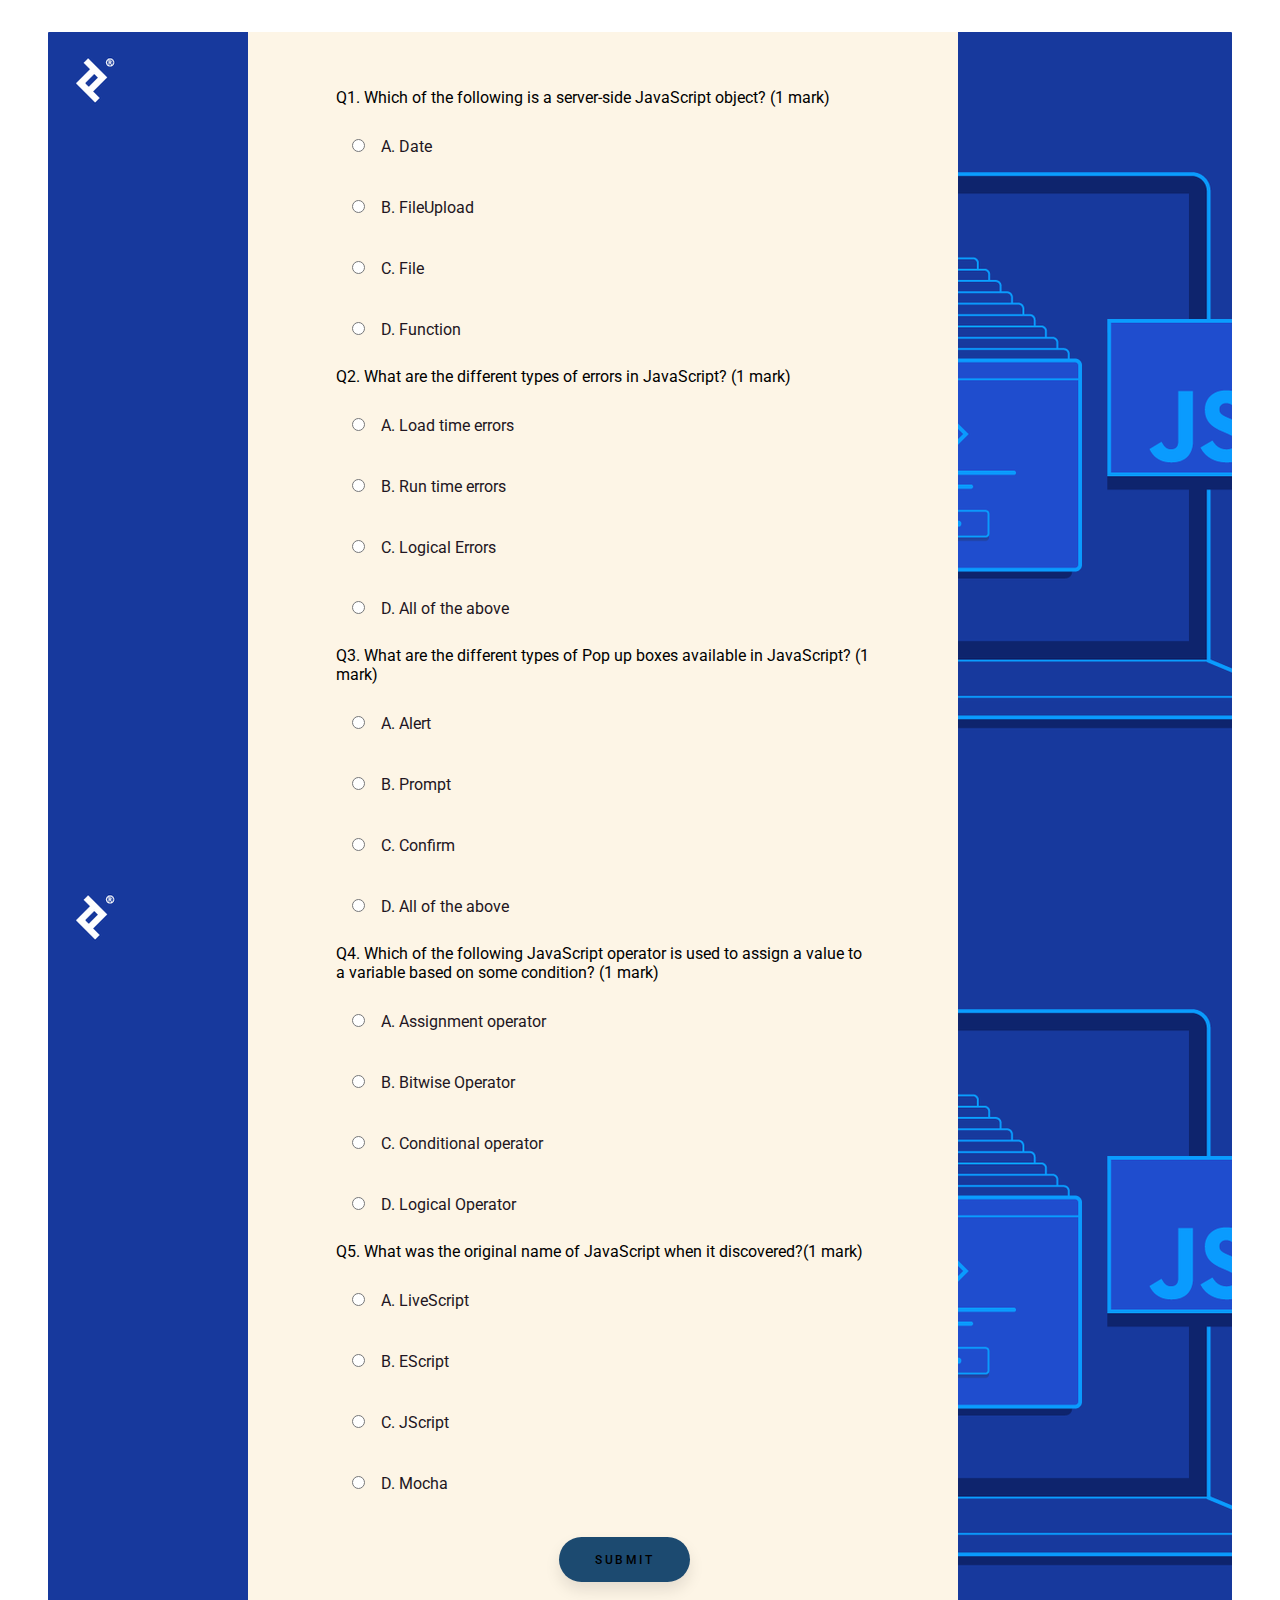
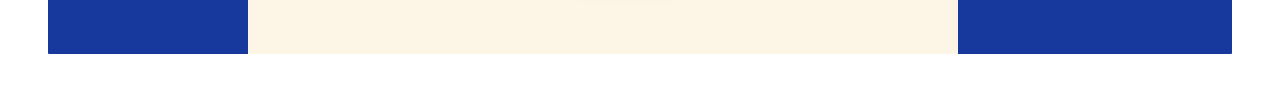
==== index.html @ dd71e1a8 "perf:modified index name" ====
<!DOCTYPE html>
<html lang="en">
<head>
    <meta charset="UTF-8">
    <meta http-equiv="X-UA-Compatible" content="IE=edge">
    <meta name="viewport" content="width=device-width, initial-scale=1.0">
    <title>Quiz Board</title>
    <link rel="stylesheet" href="index.css">
</head>
<body>
  
   
</div>
<div class="bigcontainer">
<div class="container">
    <form name="quiz" id="quiz">
        <div>
            <p class="testing">Q1. Which of the following is a server-side JavaScript object? (1 mark)</p>
            <p><input type="radio" name="question1" value="Date" id="testing">A. Date</p>
            <p><input type="radio" name="question1" value="FileUpload">B. FileUpload</p>
            <p><input type="radio" name="question1" value="File">C. File</p>
            <p><input type="radio" name="question1" value="Function">D. Function</p>
        </div>
        <div>
            <p>Q2. What are the different types of errors in JavaScript? (1 mark)</p>
            <p><input type="radio" name="question2" value="Load time errors">A. Load time errors</p>
            <p><input type="radio" name="question2" value="Run time errors">B. Run time errors</p>
            <p><input type="radio" name="question2" value="Logical Errors">C. Logical Errors</p>
            <p><input type="radio" name="question2" value="All of the above">D. All of the above</p>
        </div>
        
        <div>
            <p>Q3. What are the different types of Pop up boxes available in JavaScript? (1 mark)</p>
            <p><input type="radio" name="question3" value="Alert">A. Alert</p>
            <p><input type="radio" name="question3" value="Prompt">B. Prompt</p>
            <p><input type="radio" name="question3" value="Confirm">C. Confirm</p>
            <p><input type="radio" name="question3" value="All of the above">D. All of the above</p>
        </div>
        <div>
            <p>Q4. Which of the following JavaScript operator is used to assign a value to a variable based on some condition? (1 mark)</p>
            <p><input type="radio" name="question4" value="Assignment operator">A. Assignment operator</p>
            <p><input type="radio" name="question4" value="Bitwise Operator">B. Bitwise Operator</p>
            <p><input type="radio" name="question4" value="Conditional operator">C. Conditional operator</p>
            <p><input type="radio" name="question4" value="Logical Operator">D. Logical Operator</p>
        </div>
        <div>
            <p>Q5. What was the original name of JavaScript when it discovered?(1 mark)</p>
            <p><input type="radio" name="question5" value="LiveScript">A. LiveScript</p>
            <p><input type="radio" name="question5" value="EScript">B. EScript</p>
            <p><input type="radio" name="question5" value="JScript">C. JScript</p>
            <p><input type="radio" name="question5" value="Mocha">D. Mocha</p>
        </div>
        <!--<div>
            <p>Q6. Which of the following is not a JavaScript framework or library?(1 mark)</p>
            <p><input type="radio" name="question6" value="Polymer">A. Polymer</p>
            <p><input type="radio" name="question6" value="Meteor">B. Meteor</p>
            <p><input type="radio" name="question6" value="jQuery">C. jQuery</p>
            <p><input type="radio" name="question6" value="Cassandra">D. Cassandra</p>
        </div>
        <div>
            <p>Q7. Which one of the following is not a keyword: (1 mark)</p>
            <p><input type="radio" name="question7" value="if">A. if</p>
            <p><input type="radio" name="question7" value="with">B. with</p>
            <p><input type="radio" name="question7" value="debugger">C. debugger</p>
            <p><input type="radio" name="question7" value="use strict">D. use strict</p>
        </div>
        <div>
            <p>Q8. A set of unordered properties that, has a name and value is called______ (1 mark)</p>
            <p><input type="radio" name="question8" value="String">A. String</p>
            <p><input type="radio" name="question8" value="Array">B. Array</p>
            <p><input type="radio" name="question8" value="Serialized Object">C. Serialized Object</p>            </p>
            <p><input type="radio" name="question8" value="Object">D. Object</p>
        </div>
        <div>
            <p>Q9. Which one of the following is not a example of closures?(1 mark)</p>
            <p><input type="radio" name="question9" value="Graphics">A. Graphics</p>
            <p><input type="radio" name="question9" value="Variables">B. Variables</p>
            <p><input type="radio" name="question9" value="Functions">C. Functions</p>
            <p><input type="radio" name="question9" value="Objects">D. Objects</p>
        </div>-->
        <input type="button" value="Submit" id="button" onclick="check()">
    </form>
</div>
</div>
    <p id="results"></p>
    <script src="index.js"></script>
</body>

</html>
---- index.css ----
@import url('https://fonts.googleapis.com/css2?family=Roboto:ital,wght@0,100;0,300;0,500;1,300&display=swap');  
*{
   
    margin: 0; 
    padding: 0;
    box-sizing: border-box;
    outline: none; border: none;
    text-decoration: none;
    margin: 5px;
    font-family: 'Roboto', sans-serif;
    margin: 1rem;
    scroll-behavior: smooth;

    
}
.header h1,h2{
    color: black;
    font-size: 30px;
}
.header{
    text-align: center;
    border-radius: 21px;
    background-color: #134c85;

}

#button {
    padding: 1.3em 3em;
    font-size: 12px;
    text-transform: uppercase;
    letter-spacing: 2.5px;
    font-weight: 500;
    color: #000;
    background-color: rgb(28, 74, 112);
    border: none;
    border-radius: 45px;
    -webkit-box-shadow: 0px 8px 15px rgba(0, 0, 0, 0.1);
            box-shadow: 0px 8px 15px rgba(0, 0, 0, 0.1);
    -webkit-transition: all 0.3s ease 0s;
    transition: all 0.3s ease 0s;
    cursor: pointer;
    outline: none;
    position: relative;
    left: 40%;
   }
   #button:hover {
    background-color: #2EE59D;
    -webkit-box-shadow: 0px 15px 20px rgba(46, 229, 157, 0.4);
            box-shadow: 0px 15px 20px rgba(46, 229, 157, 0.4);
    color: #fff;
    -webkit-transform: translateY(-7px);
        -ms-transform: translateY(-7px);
            transform: translateY(-7px);
   }
   #quiz p:first-child{
       color: #000000;
   }
   #quiz p{
       color: #221622;
   }

.container{
    justify-content: center;
    background-color: oldlace;
}


.student-name{
    width: 50%;
    margin-left: 250px;
}
#no-name {
    display: none;
    margin-top: 2%;
}
#no-name span {
    color: #4286f4;
}
.container{
    padding: 40px;
    width: 60%;
    margin-left: 200px;
    border-radius: 3px solid blue;
}
.bigcontainer{
    background-image: url(./assets/js2.webp);
    border: 20px;
    border-radius: 1px;
    
}
.java h1{
    text-align: center;
}
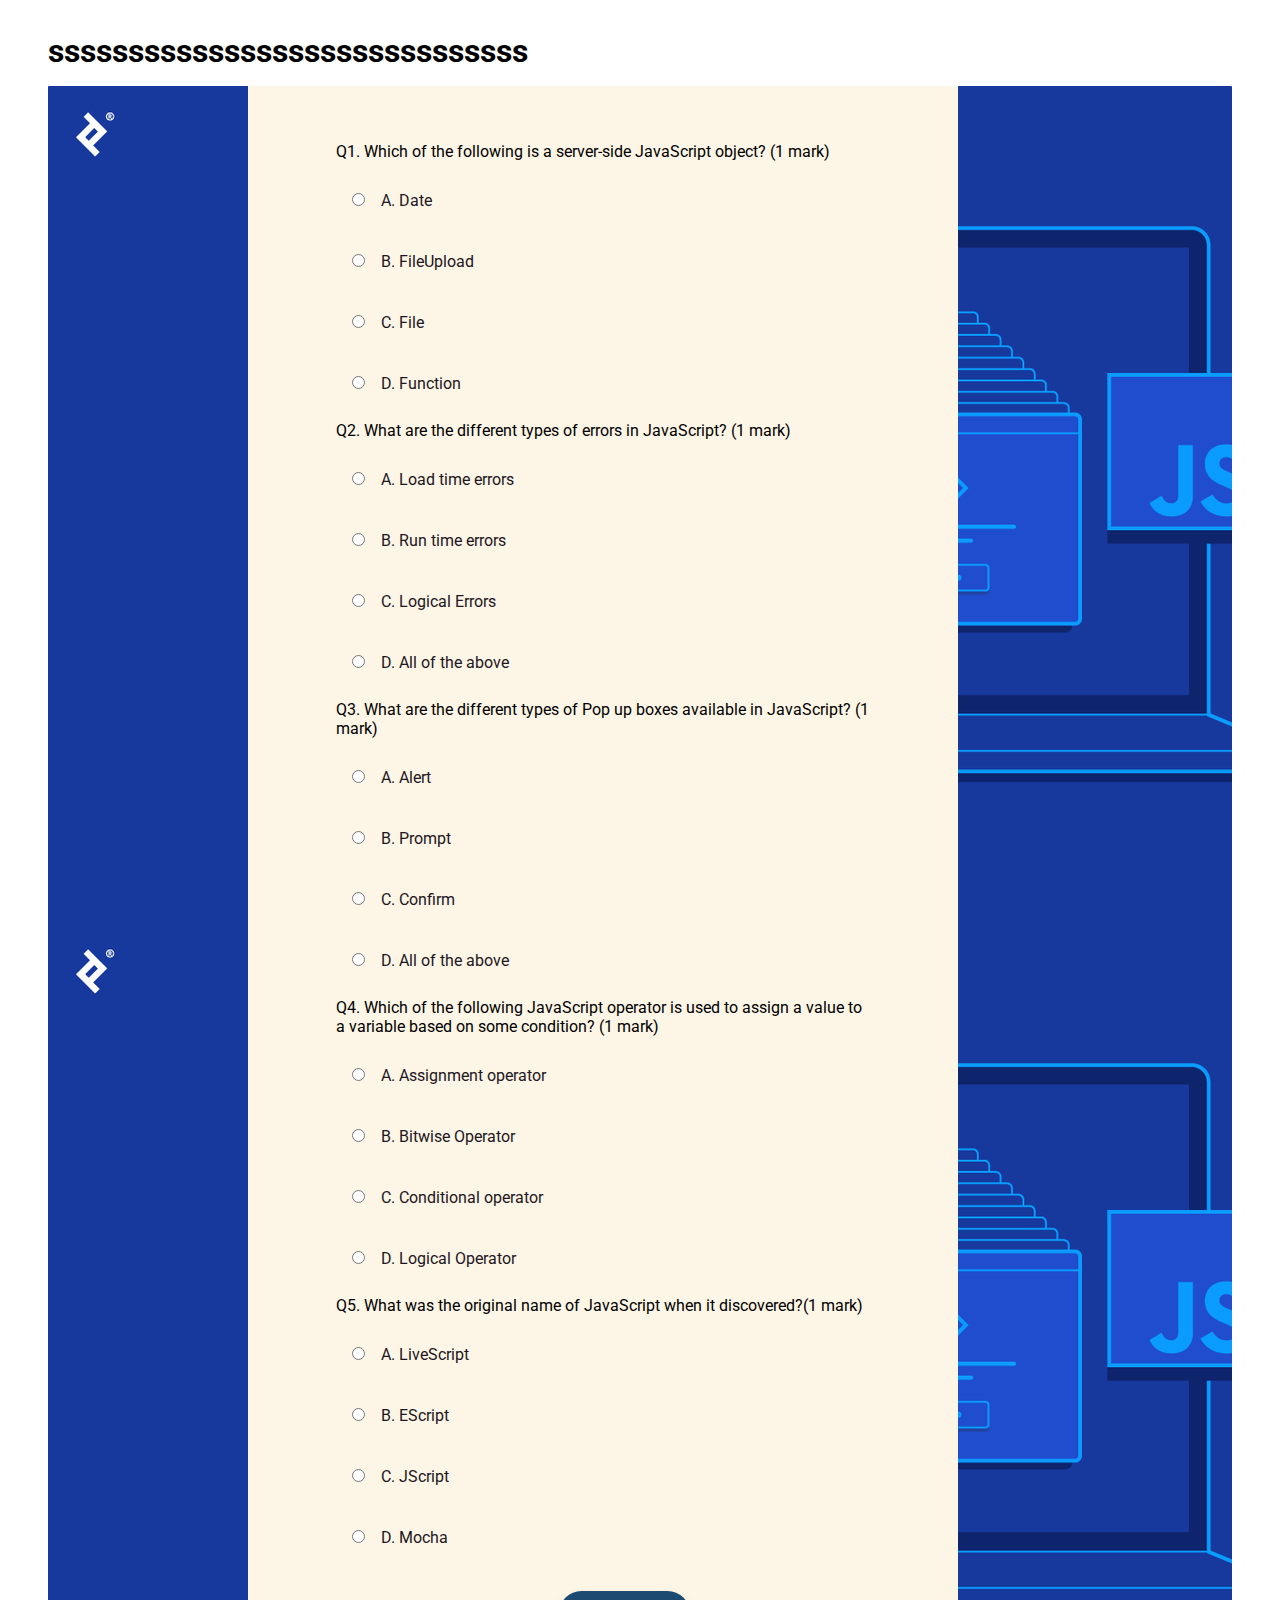
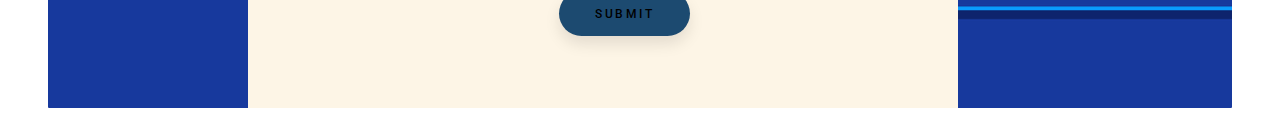
==== commit b15e5849: "style: styling-" ====
--- a/index.html
+++ b/index.html
@@ -8,7 +8,7 @@
     <link rel="stylesheet" href="index.css">
 </head>
 <body>
-  
+  <h1>ssssssssssssssssssssssssssssss</h1>
    
 </div>
 <div class="bigcontainer">
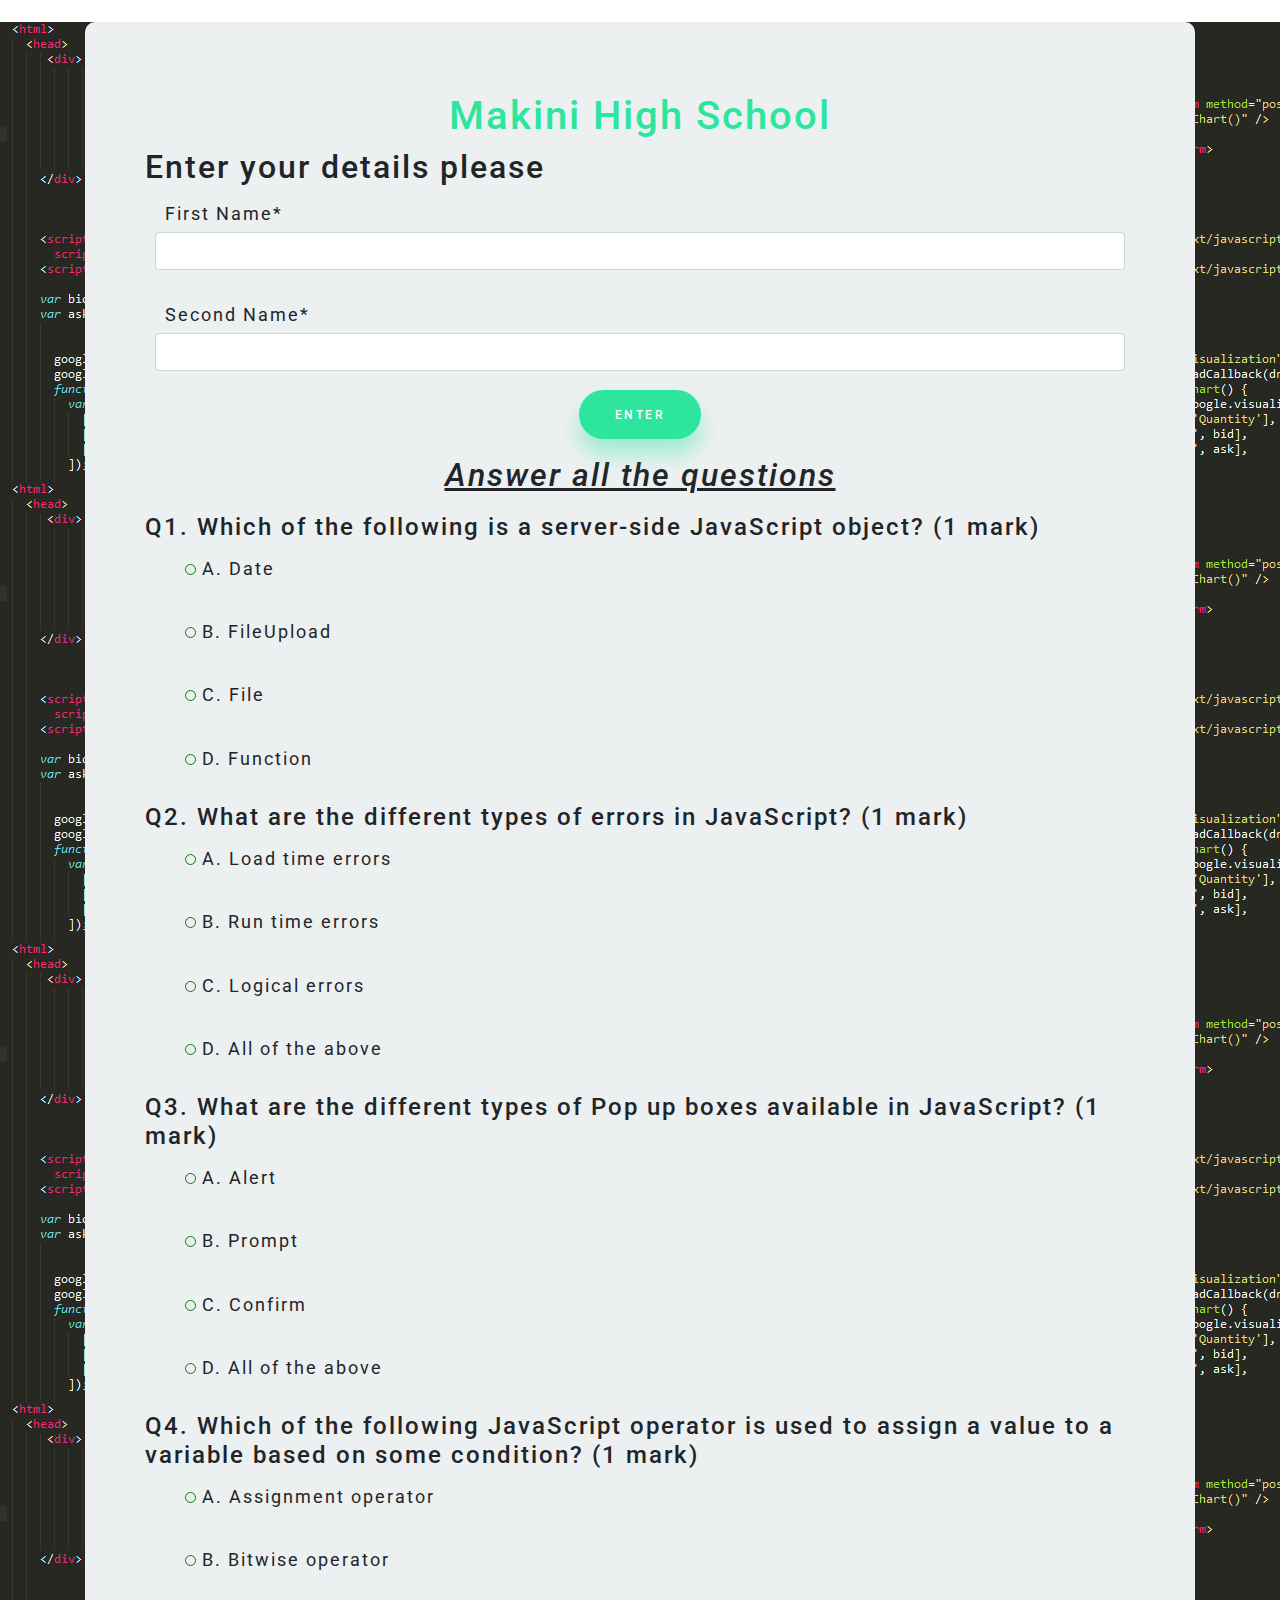
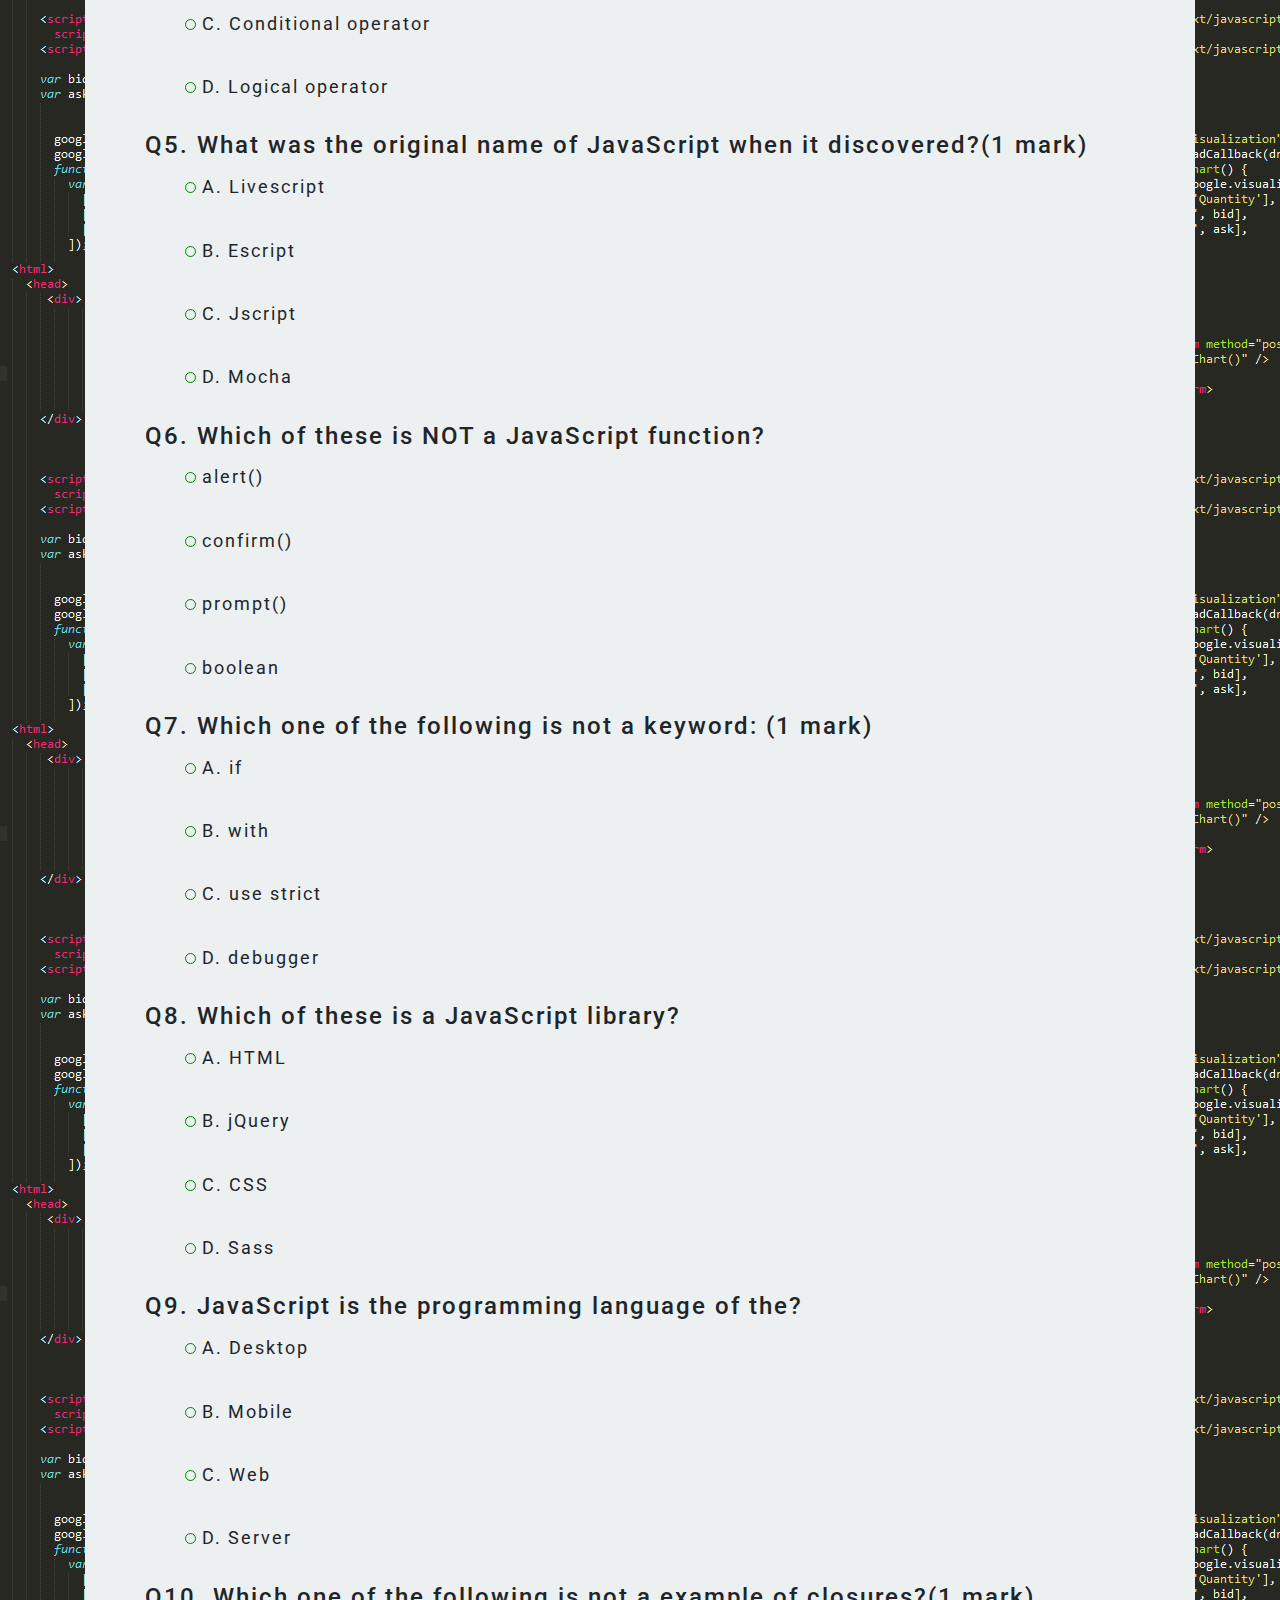
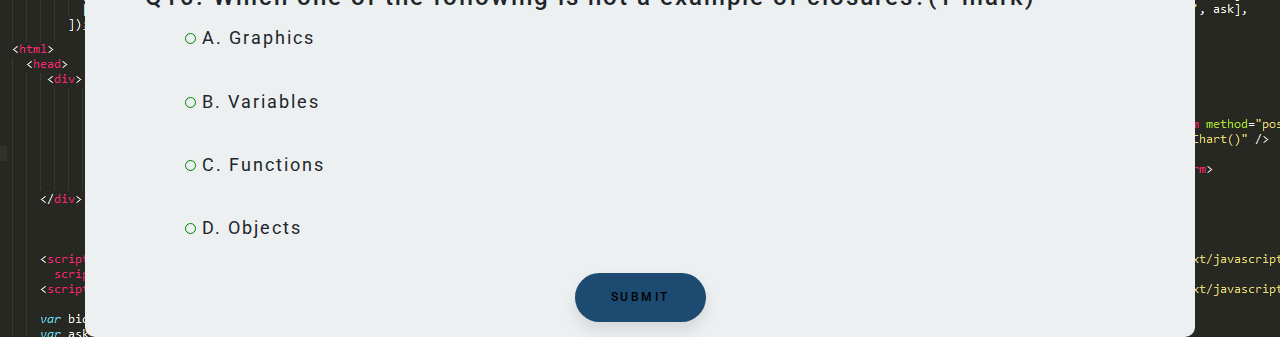
==== commit 189fd39b: "final commit" ====
--- a/index.html
+++ b/index.html
@@ -1,89 +1,402 @@
 <!DOCTYPE html>
 <html lang="en">
 <head>
-    <meta charset="UTF-8">
-    <meta http-equiv="X-UA-Compatible" content="IE=edge">
+    <!-- <meta charset="UTF-8">
     <meta name="viewport" content="width=device-width, initial-scale=1.0">
+    <meta http-equiv="X-UA-Compatible" content="ie=edge"> -->
+   
+    <link rel="stylesheet" href="css/bootstrap.min.css">
+    <link rel="stylesheet" href="css/style.css">
+    
     <title>Quiz Board</title>
-    <link rel="stylesheet" href="index.css">
 </head>
 <body>
-  <h1>ssssssssssssssssssssssssssssss</h1>
-   
-</div>
-<div class="bigcontainer">
+    <div class="main">
 <div class="container">
-    <form name="quiz" id="quiz">
-        <div>
-            <p class="testing">Q1. Which of the following is a server-side JavaScript object? (1 mark)</p>
-            <p><input type="radio" name="question1" value="Date" id="testing">A. Date</p>
-            <p><input type="radio" name="question1" value="FileUpload">B. FileUpload</p>
-            <p><input type="radio" name="question1" value="File">C. File</p>
-            <p><input type="radio" name="question1" value="Function">D. Function</p>
+
+    <form>
+        <div id="student-details">
+        
+            <h1 class="text-center">Makini High School</h1>
+            <div class="banner">
+                <h2>Enter your details please</h2>
+            </div>
+            <div class="form-group">
+    
+                <label for="name">First Name*</label>
+                <input class="form-control" type="text" id="firstName">
+            </div>
+            <div class="form-group">
+                <label for="name">Second Name*</label>
+                <input class="form-control" type="text" id="secondName">
+            </div>
+            <button id="start-btn" class="btn">Enter</button>
+        
         </div>
-        <div>
-            <p>Q2. What are the different types of errors in JavaScript? (1 mark)</p>
-            <p><input type="radio" name="question2" value="Load time errors">A. Load time errors</p>
-            <p><input type="radio" name="question2" value="Run time errors">B. Run time errors</p>
-            <p><input type="radio" name="question2" value="Logical Errors">C. Logical Errors</p>
-            <p><input type="radio" name="question2" value="All of the above">D. All of the above</p>
+          
+        <div id="page1">
+            <h2 class="note">Answer all the questions</h2>
+
+            <div class="quiz1">
+                <h4>Q1. Which of the following is a server-side JavaScript object? (1 mark)</h4>
+                <div class="inputs">
+                    <div class="form-group">
+                        <label for="language">
+                            <input value="0" type="radio" name="js" id="language">
+                            <span class="circle"></span>
+                            A. Date</label>
+                    </div>
+                    <div class="form-group">
+                        <label  for="asian">
+                            <input value="0" type="radio" name="js" id="asian">
+                            <span class="circle"></span>
+                            B. FileUpload</label>
+                    </div>
+                    <div class="form-group">
+                        <label for="java">
+                            <input value="10" type="radio" name="js" id="java">
+                            <span class="circle"></span>
+                            C. File</label>
+                    </div>
+                    <div class="form-group">
+                        <label  for="none">
+                            <input value="0" type="radio" name="js" id="none">
+                            <span class="circle"></span>
+                            D. Function</label>
+                    </div>
+                </div>
+            </div>
+
+            <div class="quiz2">
+                <h4>Q2. What are the different types of errors in JavaScript? (1 mark)</h4>
+                <div class="inputs">
+                    <div class="form-group">
+                        <label  for="2018">
+                            <input value="0"type="radio" name="year" id="2018">
+                            <span class="circle"></span>
+                            A. Load time errors
+                        </label>
+                    </div>
+                    <div class="form-group">
+                        <label for="1995">
+                            <input value="10" type="radio" name="year" id="1995">
+                            <span class="circle"></span>
+                            B. Run time errors</label>
+                    </div>
+                    <div class="form-group">
+                        <label  for="1837">
+                            <input  value="0" type="radio" name="year" id="1837">
+                            <span class="circle"></span>
+                            C. Logical errors</label>
+                    </div>
+                    <div class="form-group">
+                        <label for="2000">
+                            <input value="0" type="radio" name="year" id="2000">
+                            <span class="circle"></span>
+                            D. All of the above</label>
+                    </div>
+                </div>
+            </div>
+
+            <div class="quiz3">
+                <h4>Q3. What are the different types of Pop up boxes available in JavaScript? (1 mark) </h4>
+                <div class="inputs">
+                    <div class="form-group">
+                        <label for="angular">
+                            <input value="0" type="radio" name="framework" id="angular">
+                            <span class="circle"></span>
+                            A. Alert</label>
+                    </div>
+                    <div class="form-group">
+                        <label for="react">
+                            <input value="0" type="radio" name="framework" id="react">
+                            <span class="circle"></span>
+                            B. Prompt</label>
+                    </div>
+                    <div class="form-group">
+                        <label for="bootstrap">
+                            <input value="0" type="radio" name="framework" id="bootstrap">
+                            <span class="circle"></span>
+                            C. Confirm</label>
+                    </div>
+                    <div class="form-group">
+                        <label for="Vue">
+                            <input value="10" type="radio" name="framework" id="Vue">
+                            <span class="circle"></span>
+                            D. All of the above</label>
+                    </div>
+                </div>
+            </div>
+
+            <div class="quiz4">
+                <h4>Q4. Which of the following JavaScript operator is used to assign a value to a variable based on some condition? (1 mark)</h4>
+                <div class="inputs">
+                    <div class="form-group">
+                        <label for="keywords">
+                            <input value="0" type="radio" name="known" id="keywords">
+                            <span class="circle"></span>
+                            A. Assignment operator
+                        </label>
+                    </div>
+                </div>
+                <div class="inputs">
+                    <div class="form-group">
+                        <label for="data">
+                            <input value="0" type="radio" name="known" id="data">
+                            <span class="circle"></span>
+                            B. Bitwise operator
+                        </label>
+                    </div>
+                </div>
+                <div class="inputs">
+                    <div class="form-group">
+                        <label for="statements">
+                            <input value="10" type="radio" name="known" id="statements">
+                            <span class="circle"></span>
+                            C. Conditional operator
+                        </label>
+                    </div>
+                </div>
+                <div class="inputs">
+                    <div class="form-group">
+                        <label for="prototypes">
+                            <input value="0" type="radio" name="known" id="prototypes">
+                            <span class="circle"></span>
+                            D. Logical operator
+                        </label>
+                    </div>
+                </div>
+            </div>
+
+            <div class="quiz5">
+                <h4>Q5. What was the original name of JavaScript when it discovered?(1 mark)</h4>
+                <div class="inputs">
+                    <div class="form-group">
+                        <label for="oriented">
+                            <input value="0" type="radio" name="type" id="oriented">
+                            <span class="circle"></span>
+                            A. Livescript
+                        </label>
+                    </div>
+                </div>
+                <div class="inputs">
+                    <div class="form-group">
+                        <label for="assembly">
+                            <input value="0" type="radio" name="type" id="assembly">
+                            <span class="circle"></span>
+                            B. Escript
+                        </label>
+                    </div>
+                </div>
+                <div class="inputs">
+                    <div class="form-group">
+                        <label for="high">
+                            <input value="0" type="radio" name="type" id="high">
+                            <span class="circle"></span>
+                            C. Jscript
+                        </label>
+                    </div>
+                </div>
+                <div class="inputs">
+                    <div class="form-group">
+                        <label for="based">
+                            <input value="10" type="radio" name="type" id="based">
+                            <span class="circle"></span>
+                            D. Mocha
+                        </label>
+                    </div>
+                </div>
+            </div>
+
+           
+        <div id="page2">
+            <div class="quiz6">
+                <h4>Q6. Which of these is NOT a JavaScript function?</h4>
+                <div class="inputs">
+                    <div class="form-group">
+                        <label for="alert">
+                            <input value="0" type="radio" name="function" id="alert">
+                           <span class="circle"></span>
+                            alert()
+                        </label>
+                    </div>
+                    <div class="form-group">
+                        <label for="confirm">
+                            <input value="0" type="radio" name="function" id="confirm">
+                            <span class="circle"></span>
+                            confirm()</label>
+                    </div>
+                    <div class="form-group">
+                        <label for="prompt">
+                            <input value="0" type="radio" name="function" id="prompt">
+                            <span class="circle"></span>
+                            prompt()</label>
+                    </div>
+                    <div class="form-group">
+                        <label for="boolean">
+                            <input value="10" type="radio" name="function" id="boolean">
+                            <span class="circle"></span>
+                            boolean</label>
+                    </div>
+                </div>
+            </div>
+
+            <div class="quiz7">
+                <h4>Q7. Which one of the following is not a keyword: (1 mark)</h4>
+                <div class="inputs">
+                    <div class="form-group">
+                        <label for="wrong-1">
+                            <input value="0" type="radio" name="dom" id="wrong-1">
+                            <span class="circle"></span>
+                            A. if</label>
+                    </div>
+                    <div class="form-group">
+                        <label for="wrong-2">
+                            <input  value="0" type="radio" name="dom" id="wrong-2">
+                            <span class="circle"></span>
+                            B. with</label>
+                    </div>
+                    <div class="form-group">
+                        <label for="right">
+                            <input  value="10" type="radio" name="dom" id="right">
+                            <span class="circle"></span>
+                            C. use strict</label>
+                    </div>
+                    <div class="form-group">
+                        <label for="wrong-3">
+                            <input value="0" type="radio" name="dom" id="wrong-3">
+                            <span class="circle"></span>
+                            D. debugger</label>
+                    </div>
+                </div>
+            </div>
+            <div class="quiz8">
+                <h4>Q8. Which of these is a JavaScript library?</h4>
+                <div class="inputs">
+                    <div class="form-group">
+                        <label for="body">
+                            <input value="0" type="radio" name="link" id="body">
+                            <span class="circle"></span>
+                            A. HTML</label>
+                    </div>
+                    <div class="form-group">
+                        <label for="head">
+                            <input value="10" type="radio" name="link" id="head">
+                            <span class="circle"></span>
+                            B. jQuery</label>
+                    </div>
+                    <div class="form-group">
+                        <label for="html">
+                            <input value="0" type="radio" name="link" id="html">
+                            <span class="circle"></span>
+                            C. CSS</label>
+                    </div>
+                    <div class="form-group">
+                        <label for="section">
+                            <input value="0" type="radio" name="link" id="section">
+                            <span class="circle"></span>
+                            D. Sass</label>
+                    </div>
+                </div>
+            </div>
+
+            <div class="quiz9">
+                <h4>Q9. JavaScript is the programming language of the?</h4>
+                <div class="inputs">
+                    <div class="form-group">
+                        <label for="desktop">
+                            <input value="0" type="radio" name="programming" id="desktop">
+                            <span class="circle"></span>
+                            A. Desktop
+                        </label>
+                    </div>
+                </div>
+                <div class="inputs">
+                    <div class="form-group">
+                        <label for="mobile">
+                            <input value="0" type="radio" name="programming" id="mobile">
+                            <span class="circle"></span>
+                            B. Mobile
+                        </label>
+                    </div>
+                </div>
+                <div class="inputs">
+                    <div class="form-group">
+                        <label for="web">
+                            <input value="10" type="radio" name="programming" id="web">
+                            <span class="circle"></span>
+                            C. Web
+                        </label>
+                    </div>
+                </div>
+                <div class="inputs">
+                    <div class="form-group">
+                        <label for="server">
+                            <input value="0" type="radio" name="programming" id="server">
+                            <span class="circle"></span>
+                            D. Server
+                        </label>
+                    </div>
+                </div>
+            </div>
+
+            <div class="quiz10">
+                <h4>Q10. Which one of the following is not a example of closures?(1 mark)</h4>
+                <div class="inputs">
+                    <div class="form-group">
+                        <label for="script">
+                            <input value="10" type="radio" name="element" id="script">
+                            <span class="circle"></span>
+                            A. Graphics
+
+                        </label>
+                    </div>
+                </div>
+                <div class="inputs">
+                    <div class="form-group">
+                        <label for="javascript">
+                            <input value="0" type="radio" name="element" id="javascript">
+                            <span class="circle"></span>
+                            B. Variables
+                        </label>
+                    </div>
+                </div>
+                <div class="inputs">
+                    <div class="form-group">
+                        <label for="js">
+                            <input value="0" type="radio" name="element" id="js">
+                            <span class="circle"></span>
+                            C. Functions
+                        </label>
+                    </div>
+                </div>
+                <div class="inputs">
+                    <div class="form-group">
+                        <label for="scripting">
+                            <input value="0" type="radio" name="element" id="scripting">
+                            <span class="circle"></span>
+                            D. Objects
+                        </label>
+                    </div>
+                </div>
+            </div>
+
+            <button id="submit" class="btn">Submit</button>
         </div>
-        
-        <div>
-            <p>Q3. What are the different types of Pop up boxes available in JavaScript? (1 mark)</p>
-            <p><input type="radio" name="question3" value="Alert">A. Alert</p>
-            <p><input type="radio" name="question3" value="Prompt">B. Prompt</p>
-            <p><input type="radio" name="question3" value="Confirm">C. Confirm</p>
-            <p><input type="radio" name="question3" value="All of the above">D. All of the above</p>
+
+        <div id="score">
+            <p class="text-center">Your score is:</p>
+            <p class="text-center scoreDisplay"></p>
+            <br>
+            <p class="text-center name-display"></p>
+            <br>
+           
+
         </div>
-        <div>
-            <p>Q4. Which of the following JavaScript operator is used to assign a value to a variable based on some condition? (1 mark)</p>
-            <p><input type="radio" name="question4" value="Assignment operator">A. Assignment operator</p>
-            <p><input type="radio" name="question4" value="Bitwise Operator">B. Bitwise Operator</p>
-            <p><input type="radio" name="question4" value="Conditional operator">C. Conditional operator</p>
-            <p><input type="radio" name="question4" value="Logical Operator">D. Logical Operator</p>
-        </div>
-        <div>
-            <p>Q5. What was the original name of JavaScript when it discovered?(1 mark)</p>
-            <p><input type="radio" name="question5" value="LiveScript">A. LiveScript</p>
-            <p><input type="radio" name="question5" value="EScript">B. EScript</p>
-            <p><input type="radio" name="question5" value="JScript">C. JScript</p>
-            <p><input type="radio" name="question5" value="Mocha">D. Mocha</p>
-        </div>
-        <!--<div>
-            <p>Q6. Which of the following is not a JavaScript framework or library?(1 mark)</p>
-            <p><input type="radio" name="question6" value="Polymer">A. Polymer</p>
-            <p><input type="radio" name="question6" value="Meteor">B. Meteor</p>
-            <p><input type="radio" name="question6" value="jQuery">C. jQuery</p>
-            <p><input type="radio" name="question6" value="Cassandra">D. Cassandra</p>
-        </div>
-        <div>
-            <p>Q7. Which one of the following is not a keyword: (1 mark)</p>
-            <p><input type="radio" name="question7" value="if">A. if</p>
-            <p><input type="radio" name="question7" value="with">B. with</p>
-            <p><input type="radio" name="question7" value="debugger">C. debugger</p>
-            <p><input type="radio" name="question7" value="use strict">D. use strict</p>
-        </div>
-        <div>
-            <p>Q8. A set of unordered properties that, has a name and value is called______ (1 mark)</p>
-            <p><input type="radio" name="question8" value="String">A. String</p>
-            <p><input type="radio" name="question8" value="Array">B. Array</p>
-            <p><input type="radio" name="question8" value="Serialized Object">C. Serialized Object</p>            </p>
-            <p><input type="radio" name="question8" value="Object">D. Object</p>
-        </div>
-        <div>
-            <p>Q9. Which one of the following is not a example of closures?(1 mark)</p>
-            <p><input type="radio" name="question9" value="Graphics">A. Graphics</p>
-            <p><input type="radio" name="question9" value="Variables">B. Variables</p>
-            <p><input type="radio" name="question9" value="Functions">C. Functions</p>
-            <p><input type="radio" name="question9" value="Objects">D. Objects</p>
-        </div>-->
-        <input type="button" value="Submit" id="button" onclick="check()">
     </form>
 </div>
 </div>
-    <p id="results"></p>
-    <script src="index.js"></script>
 </body>
-
+<script src="js/jquery-3.3.1.js"></script>
+    <script src="js/script.js"></script>
 </html>--- a/css/style.css
+++ b/css/style.css
@@ -0,0 +1,198 @@
+@import url('https://fonts.googleapis.com/css2?family=Roboto:ital,wght@0,100;0,300;0,500;1,300&display=swap'); 
+*{
+    padding: 0;
+    margin: 0;
+    box-sizing: border-box;
+}
+body {
+    line-height: 1.1em;
+    letter-spacing: 2px;
+
+    background-size: cover;
+    font-size: 1.1em;
+}
+h1 {
+    padding-top: 10px;
+}
+form h4 {
+    text-align: left;
+}
+.container {
+    text-align: center;
+}
+
+form {
+    padding: 60px;
+    padding-bottom: 15px;
+    width: 100%;
+    border-radius: 10px;
+    background:#ECF0F1;
+    margin: 2% auto;
+    position: relative;
+}
+
+.form-group {
+    text-align: left;
+    padding: 10px;
+}
+#no-name {
+    display: none;
+    margin-top: 2%;
+}
+#no-name span {
+    color: red;
+}
+#start-btn, #submit {
+        padding: 1.3em 3em;
+        font-size: 12px;
+        text-transform: uppercase;
+        letter-spacing: 2.5px;
+        font-weight: 500;
+        color: #000;
+        background-color: rgb(28, 74, 112);
+        border: none;
+        border-radius: 45px;
+        -webkit-box-shadow: 0px 8px 15px rgba(0, 0, 0, 0.1);
+                box-shadow: 0px 8px 15px rgba(0, 0, 0, 0.1);
+        -webkit-transition: all 0.3s ease 0s;
+        transition: all 0.3s ease 0s;
+        cursor: pointer;
+        outline: none;
+       
+       }
+       #start-btn, #submit :hover{
+        background-color: #2EE59D;
+        -webkit-box-shadow: 0px 15px 20px rgba(46, 229, 157, 0.4);
+                box-shadow: 0px 15px 20px rgba(46, 229, 157, 0.4);
+        color: #fff;
+        -webkit-transform: translateY(-7px);
+            -ms-transform: translateY(-7px);
+                transform: translateY(-7px);
+       }
+   
+#retake{
+    color: white;
+    background: greenyellow;
+    outline-style: none;
+}
+#start-btn:hover,
+#retake:hover,
+#submit:hover {
+    background: white;
+    color: green;
+    border: 1px solid green;
+}
+.inputs {
+    position: relative;
+    left: 2%;
+}
+input[type=radio] {
+    display: none;
+}
+.arrow:hover {
+    font-size: 18px;
+    cursor: pointer;
+    color: green;
+}
+
+.circle {
+    display: inline-block;
+    width: 11px;
+    height: 11px;
+    background: inherit;
+    border: 1px solid green;
+    top: 0;
+    bottom: 0;
+    border-radius: 50%;
+}
+.circle:hover {
+    background: green;
+}
+input[type=radio]:checked + .circle {
+    background: green;;
+}
+.arrow {
+    text-align: right;
+    padding-right: 50px;
+    display: inline-block;
+}
+#fa-arrow-right {
+    position: absolute;
+    right: 10%;
+    bottom: 5%;
+}
+#arrow-left {
+    text-align: left;
+    position: absolute;
+    left: 10%;
+    bottom: 4%;
+}
+
+
+.fa-js{
+    color: grey;
+    font-size: 40px;
+
+}
+label {
+    margin-left: 10px;
+    letter-spacing: 2px;
+}
+#score {
+    display: none;
+}
+.name-display {
+    font-size: 27px;
+    line-break: strict;
+}
+.text-center{
+    line-break: normal;
+}
+.scoreDisplay {
+    font-size: 25px;
+    font-family: "Nimbus Roman";
+}
+.enter-name {
+    border: 1px solid red;
+}
+.text-center{
+    color: #2EE59D;
+}
+.note{
+    text-align: center;
+    text-decoration: underline;
+    font-style: italic;
+    padding: 10px;
+}
+.main{
+ background-image: url(/images/js.png);
+}
+.banner{
+    text-align: left;
+    font-size: x-small;
+    font-weight: 100;
+}
+
+
+@media (max-width: 486px) {
+    .form-group {
+        line-height: 20px;
+    }
+    p {
+        line-height: 20px;
+    }
+    .fa-arrow-right {
+        position: absolute;
+        right: 10%;
+        bottom: 3%;
+    }
+    #arrow-left {
+        text-align: left;
+        position: absolute;
+        left: 10%;
+        bottom: 2.5%;
+    }
+    .name-display {
+        line-height: 1.2em;
+    }
+}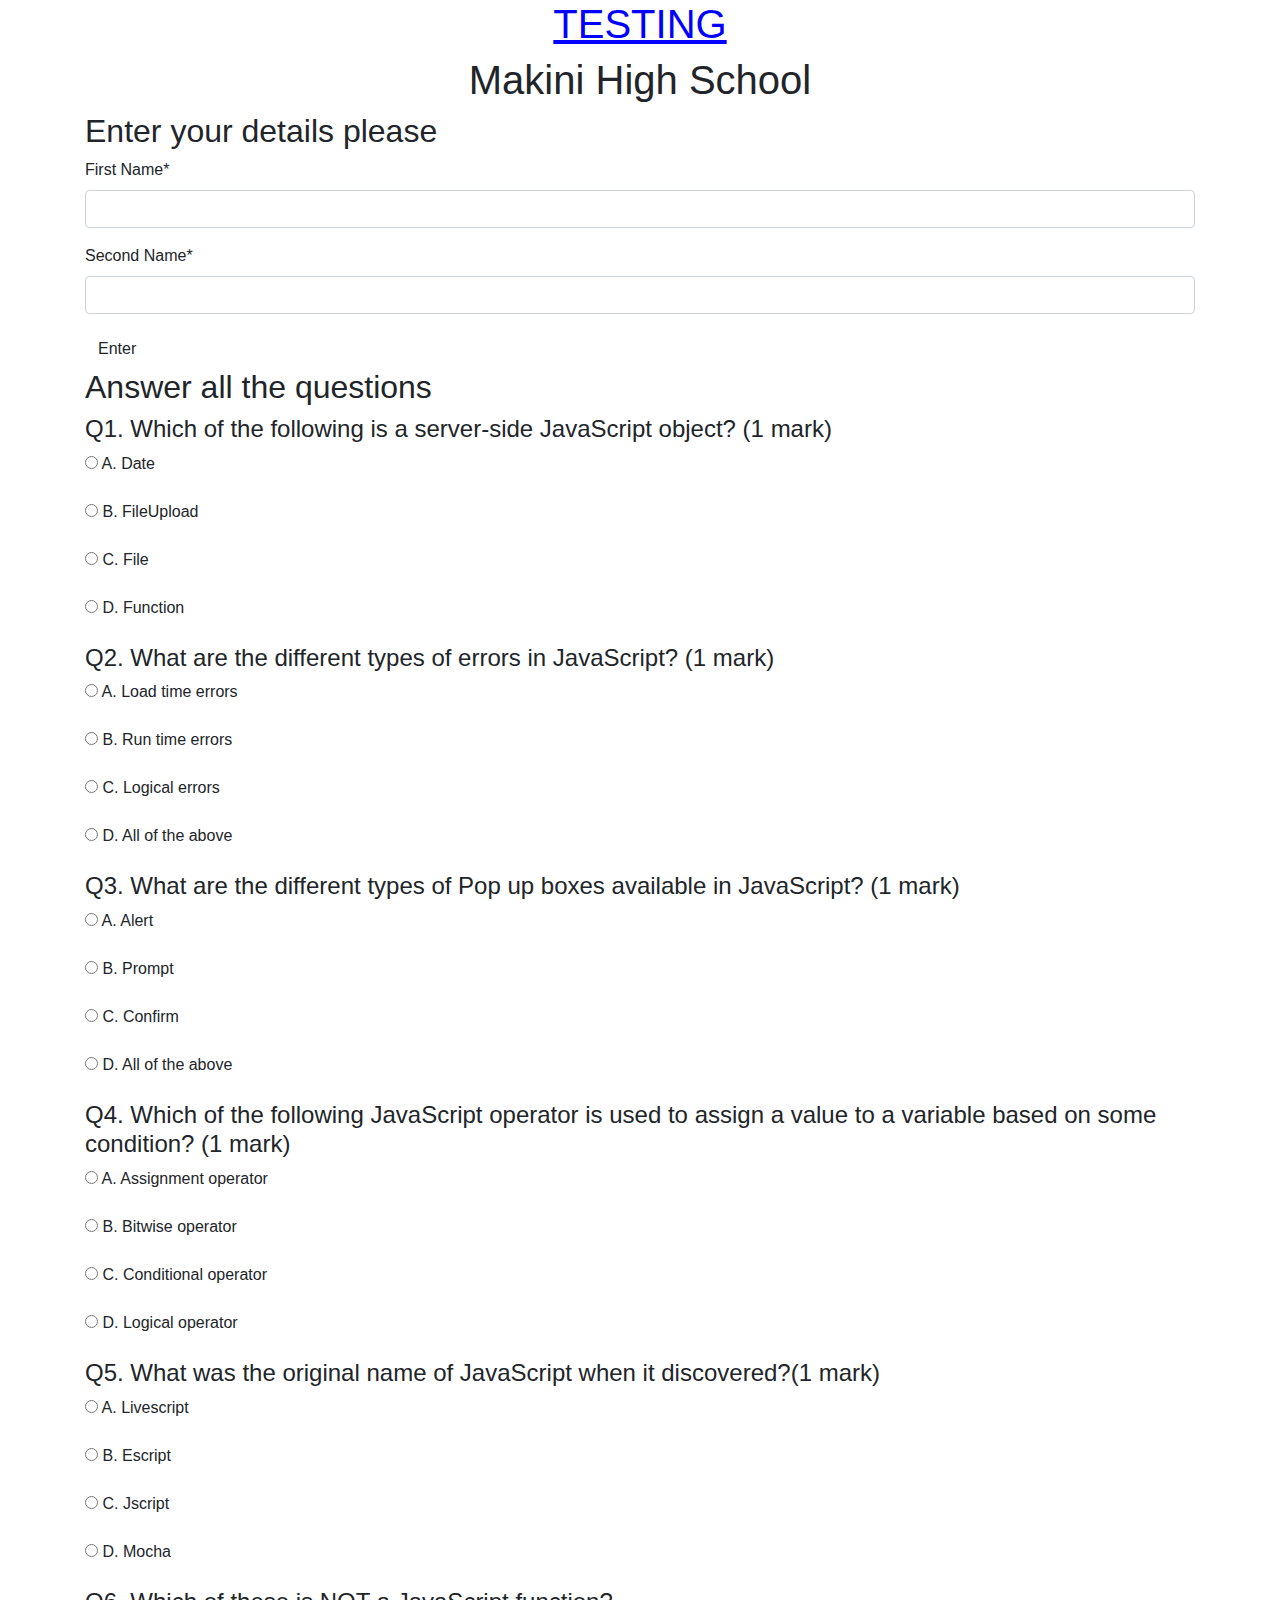
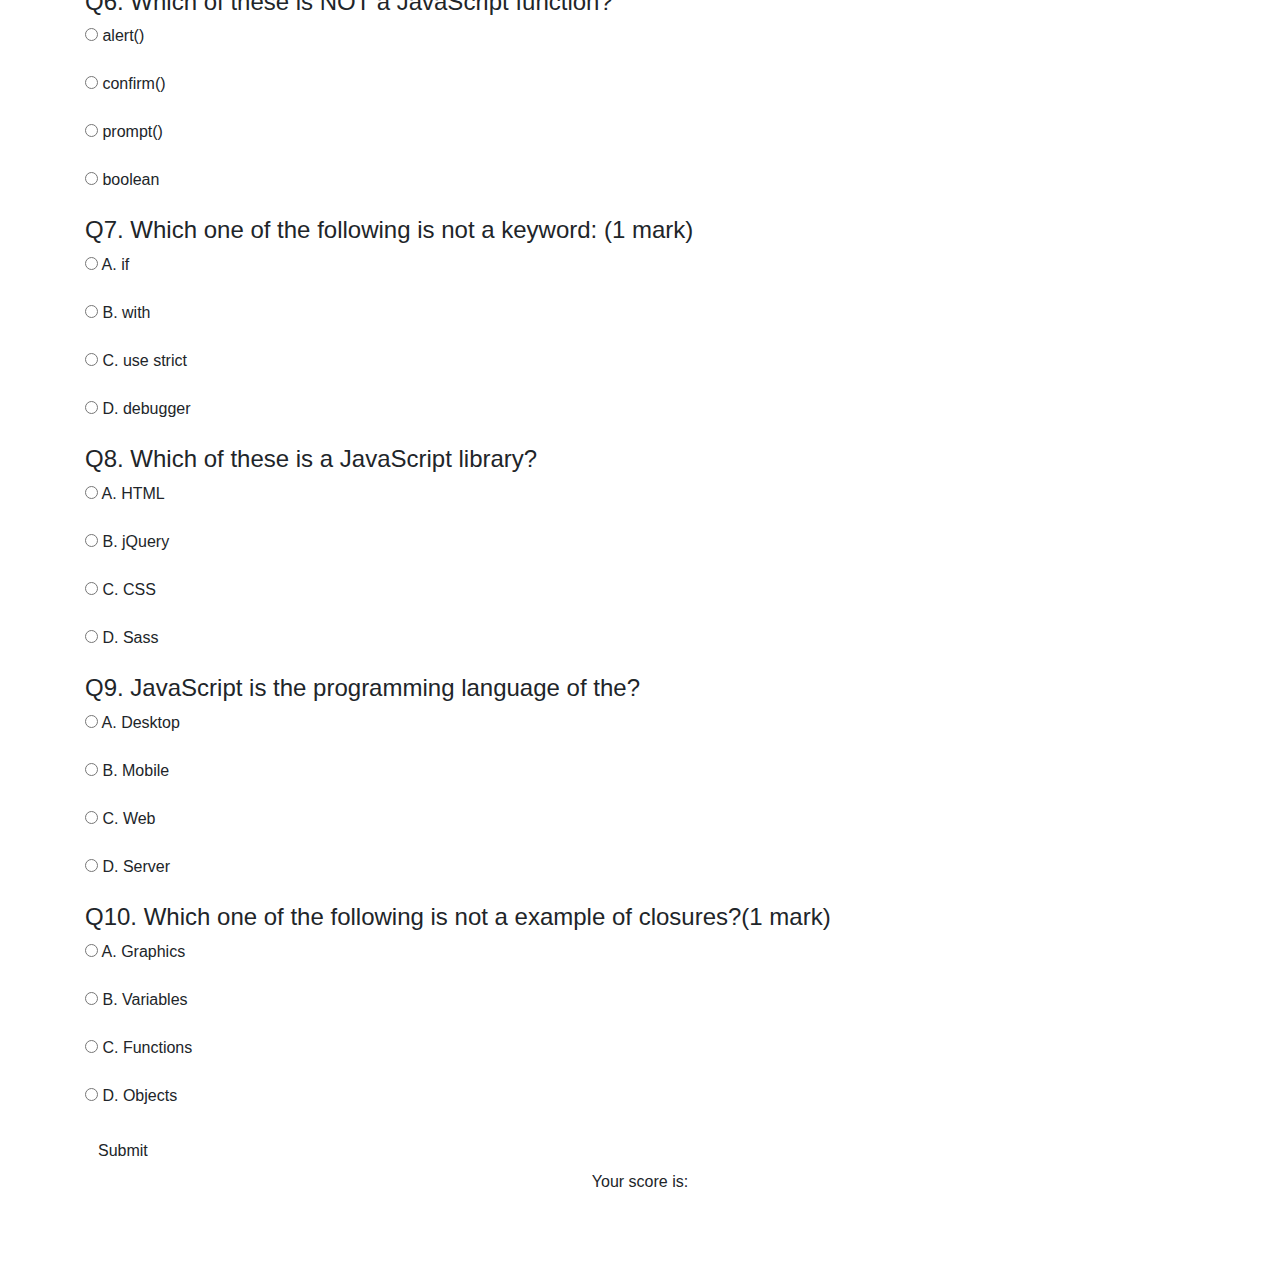
==== commit 51796053: "feat:added header" ====
--- a/index.html
+++ b/index.html
@@ -8,9 +8,12 @@
     <link rel="stylesheet" href="css/bootstrap.min.css">
     <link rel="stylesheet" href="css/style.css">
     
-    <title>Quiz Board</title>
+    <title>TESTING</title>
 </head>
 <body>
+    <div class="testing">
+        <h1>TESTING</h1>
+    </div>
     <div class="main">
 <div class="container">
 
--- a/css/style.css
+++ b/css/style.css
@@ -1,198 +1,5 @@
-@import url('https://fonts.googleapis.com/css2?family=Roboto:ital,wght@0,100;0,300;0,500;1,300&display=swap'); 
-*{
-    padding: 0;
-    margin: 0;
-    box-sizing: border-box;
-}
-body {
-    line-height: 1.1em;
-    letter-spacing: 2px;
-
-    background-size: cover;
-    font-size: 1.1em;
-}
-h1 {
-    padding-top: 10px;
-}
-form h4 {
-    text-align: left;
-}
-.container {
-    text-align: center;
-}
-
-form {
-    padding: 60px;
-    padding-bottom: 15px;
-    width: 100%;
-    border-radius: 10px;
-    background:#ECF0F1;
-    margin: 2% auto;
-    position: relative;
-}
-
-.form-group {
-    text-align: left;
-    padding: 10px;
-}
-#no-name {
-    display: none;
-    margin-top: 2%;
-}
-#no-name span {
-    color: red;
-}
-#start-btn, #submit {
-        padding: 1.3em 3em;
-        font-size: 12px;
-        text-transform: uppercase;
-        letter-spacing: 2.5px;
-        font-weight: 500;
-        color: #000;
-        background-color: rgb(28, 74, 112);
-        border: none;
-        border-radius: 45px;
-        -webkit-box-shadow: 0px 8px 15px rgba(0, 0, 0, 0.1);
-                box-shadow: 0px 8px 15px rgba(0, 0, 0, 0.1);
-        -webkit-transition: all 0.3s ease 0s;
-        transition: all 0.3s ease 0s;
-        cursor: pointer;
-        outline: none;
-       
-       }
-       #start-btn, #submit :hover{
-        background-color: #2EE59D;
-        -webkit-box-shadow: 0px 15px 20px rgba(46, 229, 157, 0.4);
-                box-shadow: 0px 15px 20px rgba(46, 229, 157, 0.4);
-        color: #fff;
-        -webkit-transform: translateY(-7px);
-            -ms-transform: translateY(-7px);
-                transform: translateY(-7px);
-       }
-   
-#retake{
-    color: white;
-    background: greenyellow;
-    outline-style: none;
-}
-#start-btn:hover,
-#retake:hover,
-#submit:hover {
-    background: white;
-    color: green;
-    border: 1px solid green;
-}
-.inputs {
-    position: relative;
-    left: 2%;
-}
-input[type=radio] {
-    display: none;
-}
-.arrow:hover {
-    font-size: 18px;
-    cursor: pointer;
-    color: green;
-}
-
-.circle {
-    display: inline-block;
-    width: 11px;
-    height: 11px;
-    background: inherit;
-    border: 1px solid green;
-    top: 0;
-    bottom: 0;
-    border-radius: 50%;
-}
-.circle:hover {
-    background: green;
-}
-input[type=radio]:checked + .circle {
-    background: green;;
-}
-.arrow {
-    text-align: right;
-    padding-right: 50px;
-    display: inline-block;
-}
-#fa-arrow-right {
-    position: absolute;
-    right: 10%;
-    bottom: 5%;
-}
-#arrow-left {
-    text-align: left;
-    position: absolute;
-    left: 10%;
-    bottom: 4%;
-}
-
-
-.fa-js{
-    color: grey;
-    font-size: 40px;
-
-}
-label {
-    margin-left: 10px;
-    letter-spacing: 2px;
-}
-#score {
-    display: none;
-}
-.name-display {
-    font-size: 27px;
-    line-break: strict;
-}
-.text-center{
-    line-break: normal;
-}
-.scoreDisplay {
-    font-size: 25px;
-    font-family: "Nimbus Roman";
-}
-.enter-name {
-    border: 1px solid red;
-}
-.text-center{
-    color: #2EE59D;
-}
-.note{
+.testing{
+    color: blue;
     text-align: center;
     text-decoration: underline;
-    font-style: italic;
-    padding: 10px;
-}
-.main{
- background-image: url(/images/js.png);
-}
-.banner{
-    text-align: left;
-    font-size: x-small;
-    font-weight: 100;
-}
-
-
-@media (max-width: 486px) {
-    .form-group {
-        line-height: 20px;
-    }
-    p {
-        line-height: 20px;
-    }
-    .fa-arrow-right {
-        position: absolute;
-        right: 10%;
-        bottom: 3%;
-    }
-    #arrow-left {
-        text-align: left;
-        position: absolute;
-        left: 10%;
-        bottom: 2.5%;
-    }
-    .name-display {
-        line-height: 1.2em;
-    }
 }